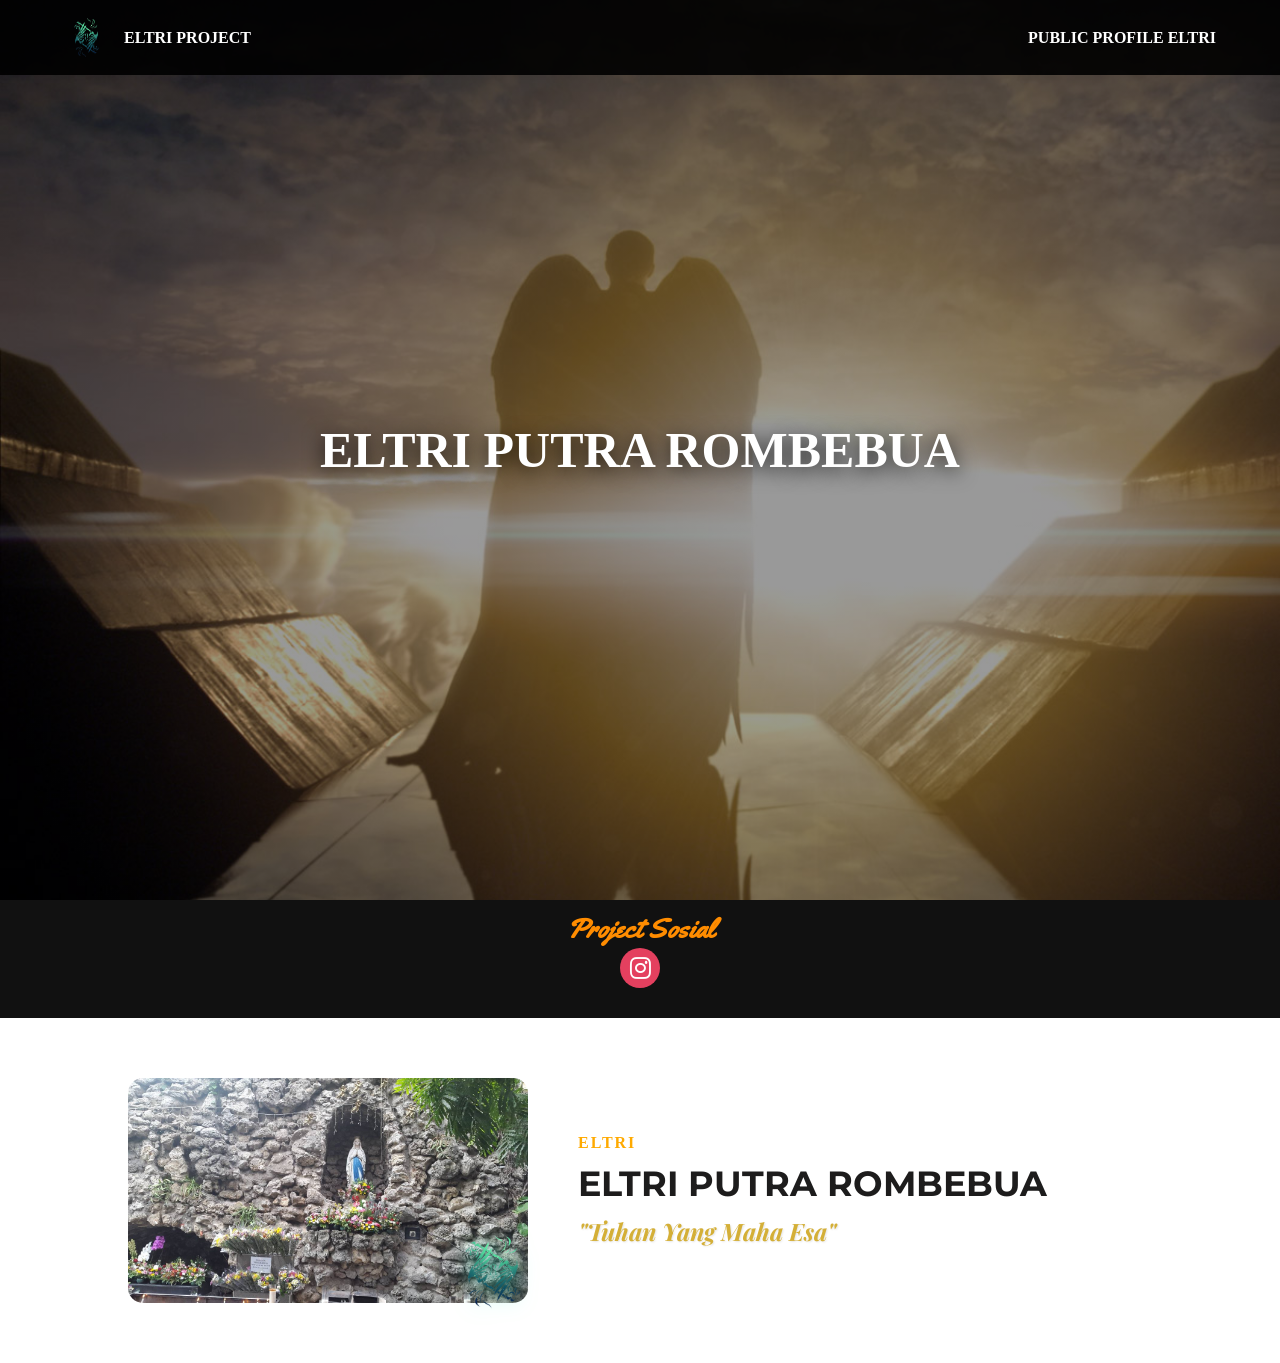
==== index.html @ 1b6ce187 "Update index.html" ====
<!DOCTYPE html>
<html lang="id">
<head>
    <meta charset="UTF-8">
    <meta name="viewport" content="width=device-width, initial-scale=1.0">
    <title>ELTRI PROJECT</title>
    <meta name="theme-color" content="#000000">
    <link rel="icon" type="image/png" href="logo.png">
    <!-- Link Font Montserrat agar teks keren -->
    <link href="https://fonts.googleapis.com/css2?family=Montserrat:wght@400;700&display=swap" rel="stylesheet">
    <link rel="stylesheet" href="style.css">
</head>
<body>    
    <!-- NAVBAR (Support Laptop & Android) -->
<link rel="stylesheet" href="https://cdnjs.cloudflare.com/ajax/libs/font-awesome/6.0.0/css/all.min.css">

<nav class="container-navbar">
    <div class="navbar-left">
        <a href="index.html" class="logo-link">
            <img src="logo.png" class="logo"> 
            <span class="brand-text">ELTRI PROJECT</span>
        </a>
    </div>

    <div class="menu-toggle" id="mobile-menu" onclick="toggleMenu()">
        <span></span><span></span><span></span>
    </div>

    <ul class="ul-navbar" id="nav-links">
        <li class="nav-home">
            <a href="index.html" class="menu-item-btn active-btn">
                <i class="fas fa-home"></i> HOME
            </a>
        </li>
        <li>
            <a href="about.html" class="menu-item-btn">
                <i class="fas fa-user"></i> PUBLIC PROFILE ELTRI
            </a>
        </li>
    </ul>
</nav>
</script>
    <!-- HERO SECTION -->
    <section class="hero">
        <div class="hero-content">
            <h1>ELTRI PUTRA ROMBEBUA</h1>
        </div>
    </section>

<!-- SCRIPT MENU -->
    <script>
        function toggleMenu() {
            const menu = document.getElementById('mobile-menu');
            const navLinks = document.getElementById('nav-links');
            menu.classList.toggle('is-active');
            navLinks.classList.toggle('active');
        }
    </script>
</body>


<!-- Link untuk memanggil ikon Project sosial -->
<link rel="stylesheet" href="https://cdnjs.cloudflare.com/ajax/libs/font-awesome/6.0.0/css/all.min.css">

<link rel="preconnect" href="https://fonts.googleapis.com">
<link rel="preconnect" href="https://fonts.gstatic.com" crossorigin>
<link href="https://fonts.googleapis.com/css2?family=Yellowtail&display=swap" rel="stylesheet">

<section class="social-footer">
    <h3>Project Sosial</h3>
    <div class="social-icons">
        <a href="https://www.instagram.com/programitns/" class="icon instagram"><i class="fab fa-instagram"></i></a>
    </div>
</section>

<section class="profile-section">
    <div class="container-flex">
        <div class="image-wrapper">
            <!-- Foto Utama -->
            <img src="Gereja Katolik Katedral St. Maria Diangkat Ke Surga.jpg" class="img-main">
            
            <!-- Logo Hijau Melayang -->
            <div class="floating-logo">
                <img src="logo.png">
            </div>
        </div>

       <div class="text-wrapper">
            <span class="label-eltri">ELTRI</span>
            <h2 class="name-title">ELTRI PUTRA ROMBEBUA</h2>
            <div class="visi-content">
                <p class="visi-text">"Tuhan Yang Maha Esa"</p>
                <link rel="preconnect" href="https://fonts.googleapis.com">
<link rel="preconnect" href="https://fonts.gstatic.com" crossorigin>
<link href="https://fonts.googleapis.com/css2?family=Montserrat:wght@400;600;700&family=Playfair+Display:ital,wght@1,500;1,700&display=swap" rel="stylesheet">
            </div>
        </div>
    </div>
</section>
---- style.css ----
* {
    margin: 0;
    padding: 0;
    box-sizing: border-box;
    -webkit-tap-highlight-color: transparent; /* FIX KOTAK BIRU ANDROID */
}

:root {
  color-scheme: light; /* Mengunci agar browser tidak otomatis jadi dark mode */
}

body {
    background-color: #ffffff !important; /* Paksa background jadi putih bersih */
    color: #000000 !important; /* Paksa teks tetap hitam */
}
/* --- NAVBAR LAPTOP --- */
.container-navbar {
    background: rgba(0, 0, 0, 0.9);
    padding: 10px 5%;
    display: flex;
    justify-content: space-between;
    align-items: center;
    position: fixed;
    width: 100%; top: 0; left: 0;
    z-index: 10000;
    height: 75px;
}

.menu-home {
    display: none;
}

/* --- ANIMASI TOMBOL HAMBURGER JADI X --- */
.menu-toggle {
    display: none; /* Sembunyi di laptop */
    flex-direction: column;
    gap: 5px;
    cursor: pointer;
    z-index: 10001; /* Pastikan di atas sidebar */
    transition: 0.3s;
}

.menu-toggle span {
    display: block;
    width: 30px;
    height: 3px;
    background: white;
    border-radius: 5px;
    transition: 0.4s cubic-bezier(0.68, -0.6, 0.32, 1.6); /* Efek muter pro */
}

/* KETIKA AKTIF (JADI X) */
.menu-toggle.is-active span:nth-child(1) {
    transform: translateY(8px) rotate(45deg);
}

.menu-toggle.is-active span:nth-child(2) {
    opacity: 0; /* Garis tengah hilang */
}

.menu-toggle.is-active span:nth-child(3) {
    transform: translateY(-8px) rotate(-45deg);
}

/* Memastikan di HP tombolnya muncul */
@media screen and (max-width: 768px) {
    .menu-toggle { display: flex; }
}

.logo-link { display: flex; align-items: center; gap: 15px; text-decoration: none; color: white; }
.logo { width: 45px !important; height: 45px !important; }
.brand-text { font-weight: bold; text-transform: uppercase; }

/* --- TAMPILAN LAPTOP (Layar Lebar) --- */
@media screen and (min-width: 769px) {
    .nav-home { display: none !important; } /* Sembunyikan Home */
    
    .ul-navbar {
        display: flex;
        list-style: none;
        gap: 30px;
    }

    .menu-item-btn {
        text-decoration: none;
        color: white !important;
        font-weight: 700;
        background: none !important;
        border: none !important;
    }
    
    .menu-item-btn i { display: none; } /* Sembunyi ikon di laptop */
    .menu-toggle { display: none; }
}

/* --- TAMPILAN HP (Android Sidebar) --- */
@media screen and (max-width: 768px) {
    .container-navbar {
        padding: 10px 20px;
        height: 70px;
    }

    .menu-toggle {
        display: flex;
        flex-direction: column;
        gap: 5px;
        z-index: 10001; /* Di atas sidebar */
    }

    /* Animasi X */
    .menu-toggle.is-active span:nth-child(1) { transform: translateY(8px) rotate(45deg); }
    .menu-toggle.is-active span:nth-child(2) { opacity: 0; }
    .menu-toggle.is-active span:nth-child(3) { transform: translateY(-8px) rotate(-45deg); }

    .ul-navbar {
        position: fixed;
        top: 0; right: -100%;
        width: 300px; height: 100vh;
        background: #0f0f0f;
        display: flex;
        flex-direction: column;
        justify-content: flex-start; /* Menu mulai dari atas */
        padding-top: 100px; /* Jarak agar menu di bawah tombol X */
        align-items: center;
        gap: 15px;
        transition: 0.5s ease;
        border-top-left-radius: 40px;
        border-bottom-left-radius: 40px;
        list-style: none;
    }

    .ul-navbar.active { right: 0; }

    .menu-item-btn {
        display: flex;
        align-items: center;
        gap: 15px;
        background: rgba(255, 255, 255, 0.05);
        padding: 15px 25px;
        width: 260px;
        border-radius: 50px;
        color: white !important;
        text-decoration: none;
        font-size: 14px;
    }

    .active-btn { background: #0061f2 !important; }
}
/* --- HERO SECTION --- */
.hero {
    height: 100vh;
    background: linear-gradient(rgba(0,0,0,0.4), rgba(0,0,0,0.4)), url("MALAIKAT.jpg");
    background-size: cover; background-position: center;
    display: flex; justify-content: center; align-items: center;
    color: white; text-align: center;
}
.hero h1 { font-size: 50px; text-shadow: 0 4px 20px rgba(0,0,0,0.8); }

/* --- KTP CARD --- */
.ktp-card {
    width: 500px; margin: 50px auto; border-radius: 15px;
    position: relative; overflow: hidden; background: url('ktpp.png') center/cover;
    color: white; box-shadow: 0 10px 30px rgba(0,0,0,0.5);
}
.ktp-card::before { content: ""; position: absolute; inset: 0; background: rgba(0,0,0,0.5); z-index: 1; }
.content { position: relative; z-index: 2; padding: 20px; }

/* Biar menu PUBLIC PROFILE tetap rapi di kanan laptop */
@media screen and (min-width: 769px) {
    .ul-navbar {
        display: flex;
        gap: 20px;
    }
    
    /* Hilangkan background tombol & ikon di laptop biar cuma teks elegan */
    .menu-item-btn {
        background: none !important;
        border: none !important;
        padding: 0 !important;
    }
    .menu-item-btn i { display: none; }
}

/* --- SETTING HP (SIDEBAR) --- */
@media screen and (max-width: 768px) {
    /* Munculkan kembali menu HOME khusus di HP */
    .menu-home {
        display: block; 
    }
    
    /* Style tombol biru seperti screenshot Abang */
    .menu-item-btn {
        display: flex;
        align-items: center;
        gap: 15px;
        background: rgba(255, 255, 255, 0.05);
        padding: 15px 25px;
        width: 250px;
        border-radius: 50px;
    }
}
/* --- ANIMASI TOMBOL MENU --- */
.menu-toggle span {
    transition: 0.4s;
    border-radius: 10px;
}

/*/////////////////////////////////////////////////////////////////*/

.profile-section {
    background-color: #ffffff; /* Warna gelap sesuai gambar */
    padding: 60px 10%;
    color: #1d1c1c;
}

.container-flex {
    display: flex;
    align-items: center;
    gap: 50px;
    flex-wrap: wrap; /* Biar gak rusak di layar kecil */
}

/* Mengatur area gambar agar tidak berantakan */
.image-wrapper {
    position: relative; /* Kunci posisi */
    display: inline-block;
}

.img-main {
    width: 100%;
    max-width: 400px;
    border-radius: 15px;
    display: block;
}

.floating-logo {
    position: absolute;
    bottom: -15px; /* Biar agak keluar dikit dari frame foto */
    right: -15px;  /* Biar estetik kayak watermark pro */
    width: 100px;  /* Ukuran pas buat di HP */
    z-index: 10;
    
    /* Tambahin glow dikit biar logo hijaunya nyala */
    filter: drop-shadow(0 0 10px rgba(0, 255, 200, 0.5));
}

.floating-logo img {
    width: 100%;
    background: transparent !important; /* Jaminan gak ada kotak putih */
}
/* Mengatur logo/gambar transparan agar tidak lari ke bawah */
.img-small-box {
    position: absolute;
    bottom: -30px;
    right: -20px;
    width: 150px;
    z-index: 5;
}

.img-logo {
    width: 100%;
}

/* Mengatur Teks */
.text-wrapper {
    flex: 1;
    min-width: 300px;
}

.label-eltri {
    color: #ffaa00;
    font-weight: bold;
    letter-spacing: 2px;
}

.name-title {
    font-size: 35px;
    margin: 10px 0;
    font-family: 'Montserrat', sans-serif;
}

/* Gaya untuk "Tuhan Yang Maha Esa" (Seni, anggun & khidmat) */
.visi-text {
    font-family: 'Playfair Display', Georgia, serif;
    font-size: 24px;
    font-style: italic; /* Membuat teks miring elegan */
    font-weight: 700;
    color: #d4af37; /* Sentuhan warna emas mewah agar bernilai sakral */
    text-shadow: 1px 1px 2px rgba(0, 0, 0, 0.1);
    margin-top: 5px;
}



/*/////////////////////////////////////////////////////////////////*/

.hero-about {
    /* PANGGIL GAMBAR DI SINI */
    /* Ganti 'profile.png' dengan nama file background kamu */
    background: linear-gradient(rgba(0,0,0,0.3), rgba(0,0,0,0.3)), url('MALAIKAT.jpg');
    
    background-size: cover;
    background-position: center;
    background-attachment: fixed; /* Biar efeknya keren pas di-scroll */
    min-height: 100vh;
    display: flex;
    justify-content: center;
    align-items: center;
    width: 100%;
}

.main-footer {
    text-align: center;
    padding: 30px;
    background: #ffffff; /* Warna putih biar bersih */
    color: #888;
    font-size: 13px;
    width: 100%;
    position: relative; /* Memastikan dia di bawah konten */
    clear: both; /* Menghapus efek float/flex dari atas */
}

.public-profile {
    padding: 0; /* Hilangkan padding samping di HP */
    width: 100%;
    display: flex;
    justify-content: center;
}

.profile-container {
    background: #ffffff;
    display: flex;
    flex-direction: column; /* Wajib supaya gambar & teks susun vertikal di HP */
    width: 100%; /* Biar memenuhi lebar layar */
    max-width: 1000px; /* Batas maksimal pas di laptop */
    margin: 0 auto;
    border-radius: 0; /* Di HP biasanya lebih bagus tanpa lengkungan di pinggir layar */
    overflow: hidden;
}
/* Kolom Kiri (Abu-abu) */
.side-bar {
    background: #d1d1d1;
    width: 35%;
    padding: 40px 25px;
}

.photo-frame img {
    width: 100%;
    border-radius: 5px;
    box-shadow: 0 5px 15px rgba(0,0,0,0.1);
}

.side-content {
    font-family: 'Roboto', sans-serif;
    color: #333333; /* Warna teks abu-abu gelap yang nyaman dibaca */
}

.side-content h3 {
    font-family: 'Montserrat', sans-serif;
    font-size: 20px;
    font-weight: 800; /* Tebal dan kokoh */
    color: #0088cc; /* Warna biru cerah yang keren */
    letter-spacing: 1.5px; /* Jarak huruf yang estetik */
    border-bottom: 2px solid #0088cc; /* Garis bawah biru pembatas */
    padding-bottom: 5px;
    margin-top: 25px;
    margin-bottom: 12px;
    text-transform: uppercase;
}

.side-content p {
    font-family: 'Montserrat', sans-serif; /* Menggunakan font modern */
    font-size: 16px; /* Ukuran pas, tidak kekecilan */
    font-weight: 500; /* Sedikit tebal agar tegas */
    color: #2c3e50; /* Warna biru gelap charcoal yang elegan, bukan biru pudar jadul */
    line-height: 1.8; /* Memberi ruang napas antar baris */
    margin-bottom: 15px; /* Jarak antar baris teks */
    letter-spacing: 0.3px; /* Jarak antar huruf yang rapi */
}

/* Kolom Kanan (Putih) */
.main-content {
    width: 65%;
    padding: 50px;
    color: #333;
}

/* Kolom Kanan (Putih) */
.main-content {
    width: 65%;
    padding: 50px;
    color: #333;
}

.profile-name {
    font-size: 32px;
    font-weight: 700;
    letter-spacing: 2px;
    margin: 0;
}

.line-gold {
    border: none;
    height: 2px;
    background: #333;
    margin: 15px 0 30px;
}

.info-section h2 {
    font-size: 16px;
    border-bottom: 1px solid #ccc;
    padding-bottom: 5px;
    margin-bottom: 15px;
}

.item {
    display: flex;
    justify-content: space-between;
    font-size: 14px;
    margin-bottom: 20px;
}

.achievement-list {
    padding-left: 20px;
    font-size: 14px;
}

.achievement-list li {
    margin-bottom: 10px;
}

@media (max-width: 767px) {
    .profile-container {
        width: 95% !important; /* Sisakan sedikit celah di pinggir agar bagus */
        max-width: 100vw;
        margin: 10px auto !important;
        display: flex;
        flex-direction: column; /* Wajib: agar bagian putih pindah ke bawah, bukan ke samping */
    }
    .hero-about {
        background-attachment: scroll !important; /* Biar background gak lari di HP */
        padding: 40px 0 !important;
    }

    /* 2. Pastikan kartu profil memenuhi lebar layar */
    .profile-container {
        display: flex !important;
        flex-direction: column !important;
        width: 100% !important;
        margin: 0 !important;
        padding: 0 !important;
    }

    /* 3. Atur teks agar memenuhi lebar kotak putih */
    .side-bar, .main-content {
        width: 100% !important;
        padding: 20px !important;
        box-sizing: border-box; /* Memastikan padding tidak membuat elemen meluber */
    }

    /* 4. Perbesar sedikit font deskripsi */
    .side-content p, .main-content p {
        font-size: 15px !important;
        line-height: 1.6;
        text-align: justify; /* Agar teks rapi rata kiri-kanan */
    }
    /* Paksa baris pendidikan untuk turun ke bawah (vertikal) */
    .item {
        display: block !important; 
        margin-bottom: 20px;
        padding-bottom: 5px;
        border-bottom: 1px dashed #eee; /* Opsional: pemisah tipis */
    }

    /* Nama Sekolah dibuat memenuhi baris pertama */
    .item strong {
        display: block;
        width: 100%;
        font-size: 16px !important;
        margin-bottom: 4px;
    }

    /* Tahun dipindah tepat di bawah nama sekolah */
    .item span {
        display: block;
        font-size: 14px !important;
        color: #666;
        text-align: left; /* Rata kiri agar searah dengan teks sekolah */
    }

    html, body {
        overflow-x: hidden; /* Menghilangkan scroll ke samping */
        width: 100%;
        margin: 0;
        padding: 0;
    }

    .main-content {
        width: 100% !important;
        box-sizing: border-box; /* Padding tidak akan menambah lebar kotak */
    }

}
/* --- TAMPILAN LAPTOP --- */
@media (min-width: 768px) {
    .profile-container {
        flex-direction: row !important;
        width: 60%; /* Ubah dari 80% ke 60% jika ingin lebih ramping, atau sesuaikan */
        max-width: 1000px; /* Batas maksimal agar tidak terlalu lebar di monitor besar */
        margin: 50px auto !important; /* Memberikan jarak atas-bawah agar pas di tengah */
    }

    body, .hero-about {
    background-image: url('MALAIKAT.jpg');
    background-size: cover !important; /* WAJIB: Memaksa gambar menutupi seluruh area layar */
    background-position: center !important; /* Biar gambar tetap di tengah */
    background-repeat: no-repeat !important; /* Jangan sampai gambarnya pecah atau berulang */
    background-attachment: fixed; /* Biar background tetap diam saat di-scroll */
    min-height: 100vh; /* Pastikan tinggi background minimal setinggi layar */
    margin: 0;

    }
}


.social-footer {
    background-color: #111;
    padding: 10px 0 30px 0; /* Angka 10px ini untuk mengecilkan jarak atas */
    text-align: center;
}

.social-footer h3 {
    margin-top: 0; /* Memastikan tidak ada jarak tambahan di atas tulisan */
    font-family: 'Yellowtail', cursive; 
    color: #ff8c00;
    font-size: 28px;
}

.social-icons {
    display: flex;
    justify-content: center;
    gap: 15px;
}

.icon {
    width: 40px;
    height: 40px;
    border-radius: 50%; /* Membuat ikon bulat sempurna */
    display: flex;
    align-items: center;
    justify-content: center;
    color: white;
    text-decoration: none;
    font-size: 20px;
    transition: 0.3s;
}

/* Warna Background Box-nya */
.instagram { 
    background-color: #e4405f; 
}

/* WARNA IKONNYA (Harus dipaksa putih) */
.instagram i {
    color: white !important; 
    font-size: 24px; /* Biar ukurannya pas dan kelihatan */
}

/* Tambahan biar pas diklik di Android gak muncul kotak biru */
.social-icons a {
    text-decoration: none;
    -webkit-tap-highlight-color: transparent;
}

.icon:hover {
    transform: scale(1.2); /* Efek membesar saat disentuh */
    opacity: 0.8;
}
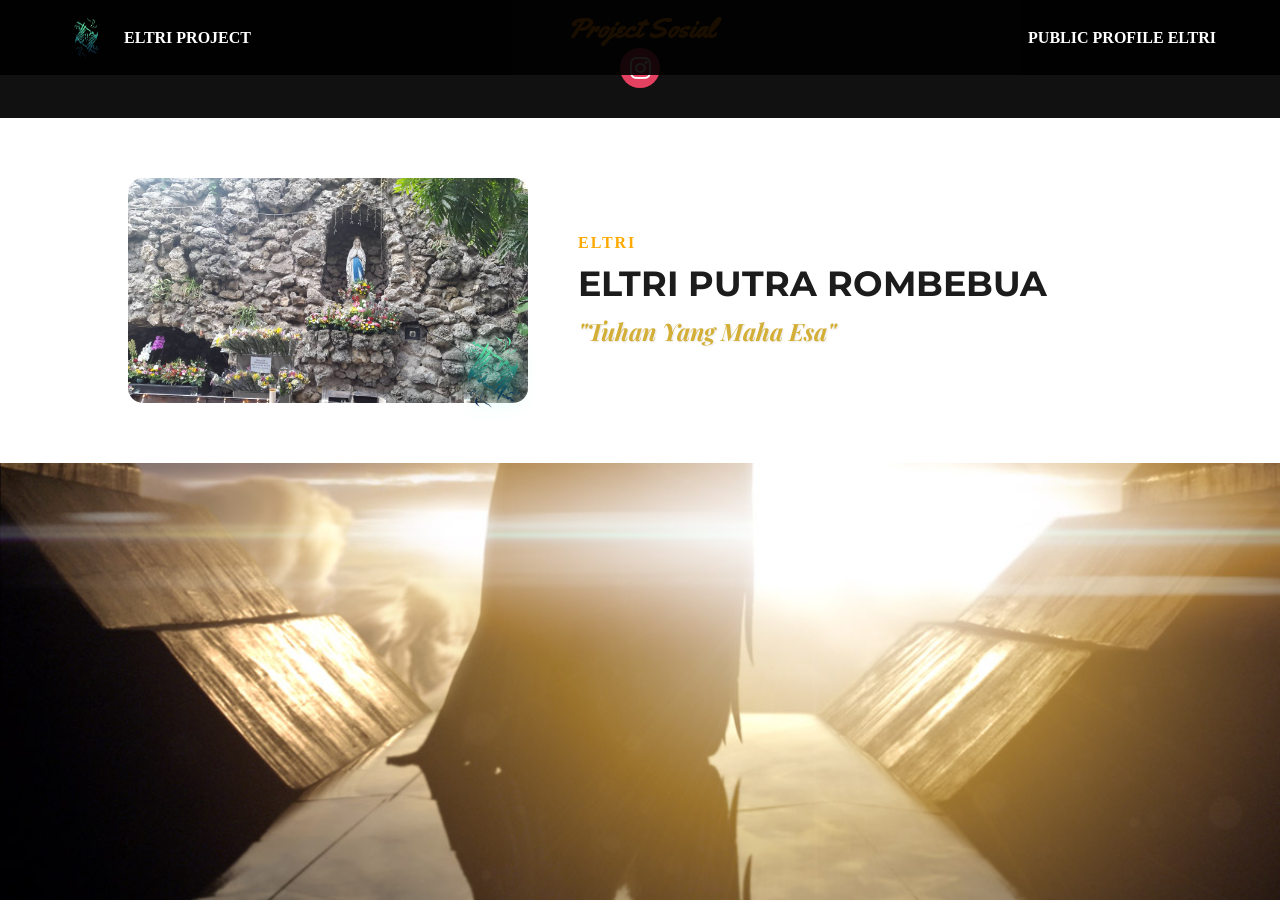
==== commit 584f54b8: "Update index.html" ====
--- a/index.html
+++ b/index.html
@@ -41,11 +41,31 @@
 </nav>
 </script>
     <!-- HERO SECTION -->
-    <section class="hero">
-        <div class="hero-content">
-            <h1>ELTRI PUTRA ROMBEBUA</h1>
-        </div>
-    </section>
+<style>
+    /* CSS UNTUK HP (ANDROID) */
+    @media screen and (max-width: 768px) {
+        /* Kita tembak class hero-content dan h1-nya */
+        .hero-content h1 {
+            font-size: 20px !important;    /* Ukuran font dipaksa kecil */
+            line-height: 1.2 !important;   /* Jarak baris rapat */
+            margin-top: 50px !important;   /* Jarak dari navbar */
+            width: 100% !important;
+            text-align: center !important;
+        }
+        
+        /* Tambahan biar teksnya gak nabrak pinggir layar */
+        .hero-content {
+            padding: 0 20px !important;
+        }
+    }
+
+    /* CSS UNTUK LAPTOP */
+    @media screen and (min-width: 769px) {
+        .hero-content h1 {
+            font-size: 60px !important;   /* Di laptop tetep raksasa */
+        }
+    }
+</style>
 
 <!-- SCRIPT MENU -->
     <script>
--- a/style.css
+++ b/style.css
@@ -146,6 +146,29 @@
 
     .active-btn { background: #0061f2 !important; }
 }
+
+/* --- FIX FONT HERO UNTUK HP --- */
+@media screen and (max-width: 768px) {
+    .hero-content h1 {
+        font-size: 24px !important;      /* Ukuran font ideal di HP */
+        font-weight: 800 !important;     /* Biar tebel mantap */
+        line-height: 1.2 !important;     /* Jarak antar baris biar gak renggang */
+        text-align: center !important;   /* Rata tengah wajib */
+        display: block !important;
+        width: 85% !important;           /* Biar otomatis turun jadi 2 baris */
+        margin: 0 auto !important;       /* Biar tetep di tengah layar */
+        text-transform: uppercase;       /* Tetap huruf besar semua */
+        text-shadow: 2px 2px 10px rgba(0,0,0,0.5); /* Biar kebaca jelas di background terang */
+    }
+}
+
+/* --- TETAP GEDE DI LAPTOP --- */
+@media screen and (min-width: 769px) {
+    .hero-content h1 {
+        font-size: 60px !important;
+    }
+}
+
 /* --- HERO SECTION --- */
 .hero {
     height: 100vh;
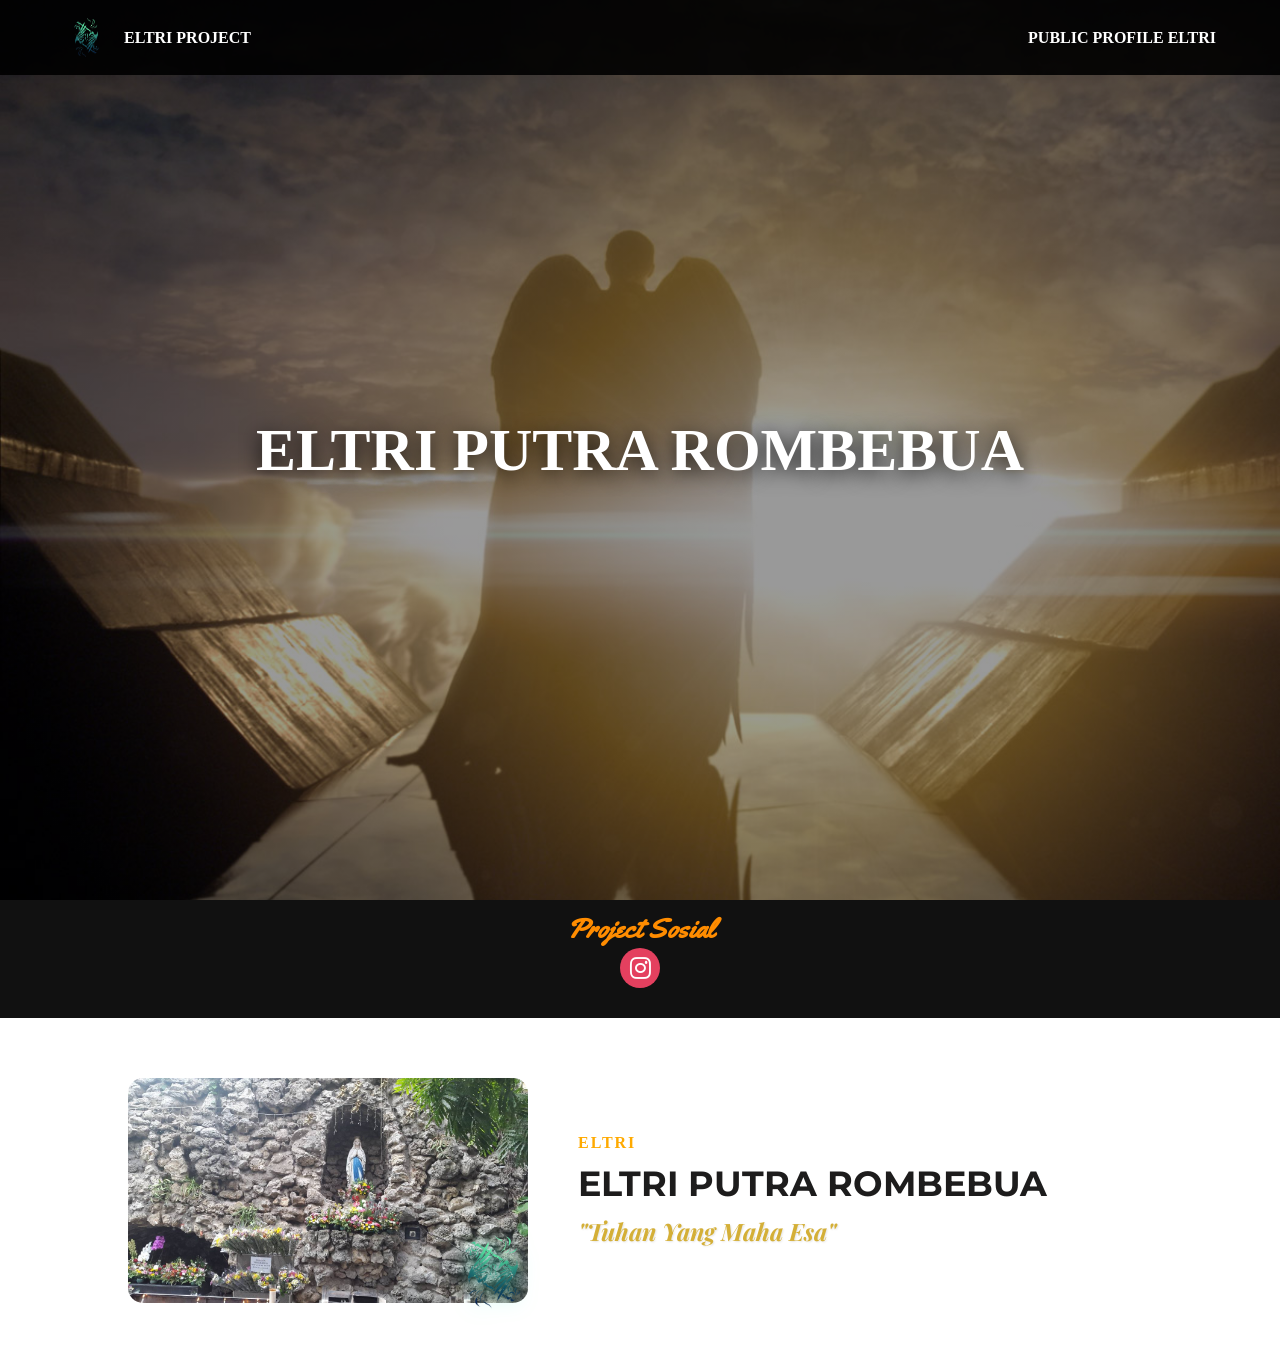
==== commit 2ad6d736: "Update index.html" ====
--- a/index.html
+++ b/index.html
@@ -40,7 +40,7 @@
     </ul>
 </nav>
 </script>
-    <!-- HERO SECTION -->
+
 <style>
     /* CSS UNTUK HP (ANDROID) */
     @media screen and (max-width: 768px) {
@@ -66,6 +66,12 @@
         }
     }
 </style>
+
+<section class="hero">
+    <div class="hero-content">
+        <h1>ELTRI PUTRA ROMBEBUA</h1>
+    </div>
+</section>
 
 <!-- SCRIPT MENU -->
     <script>
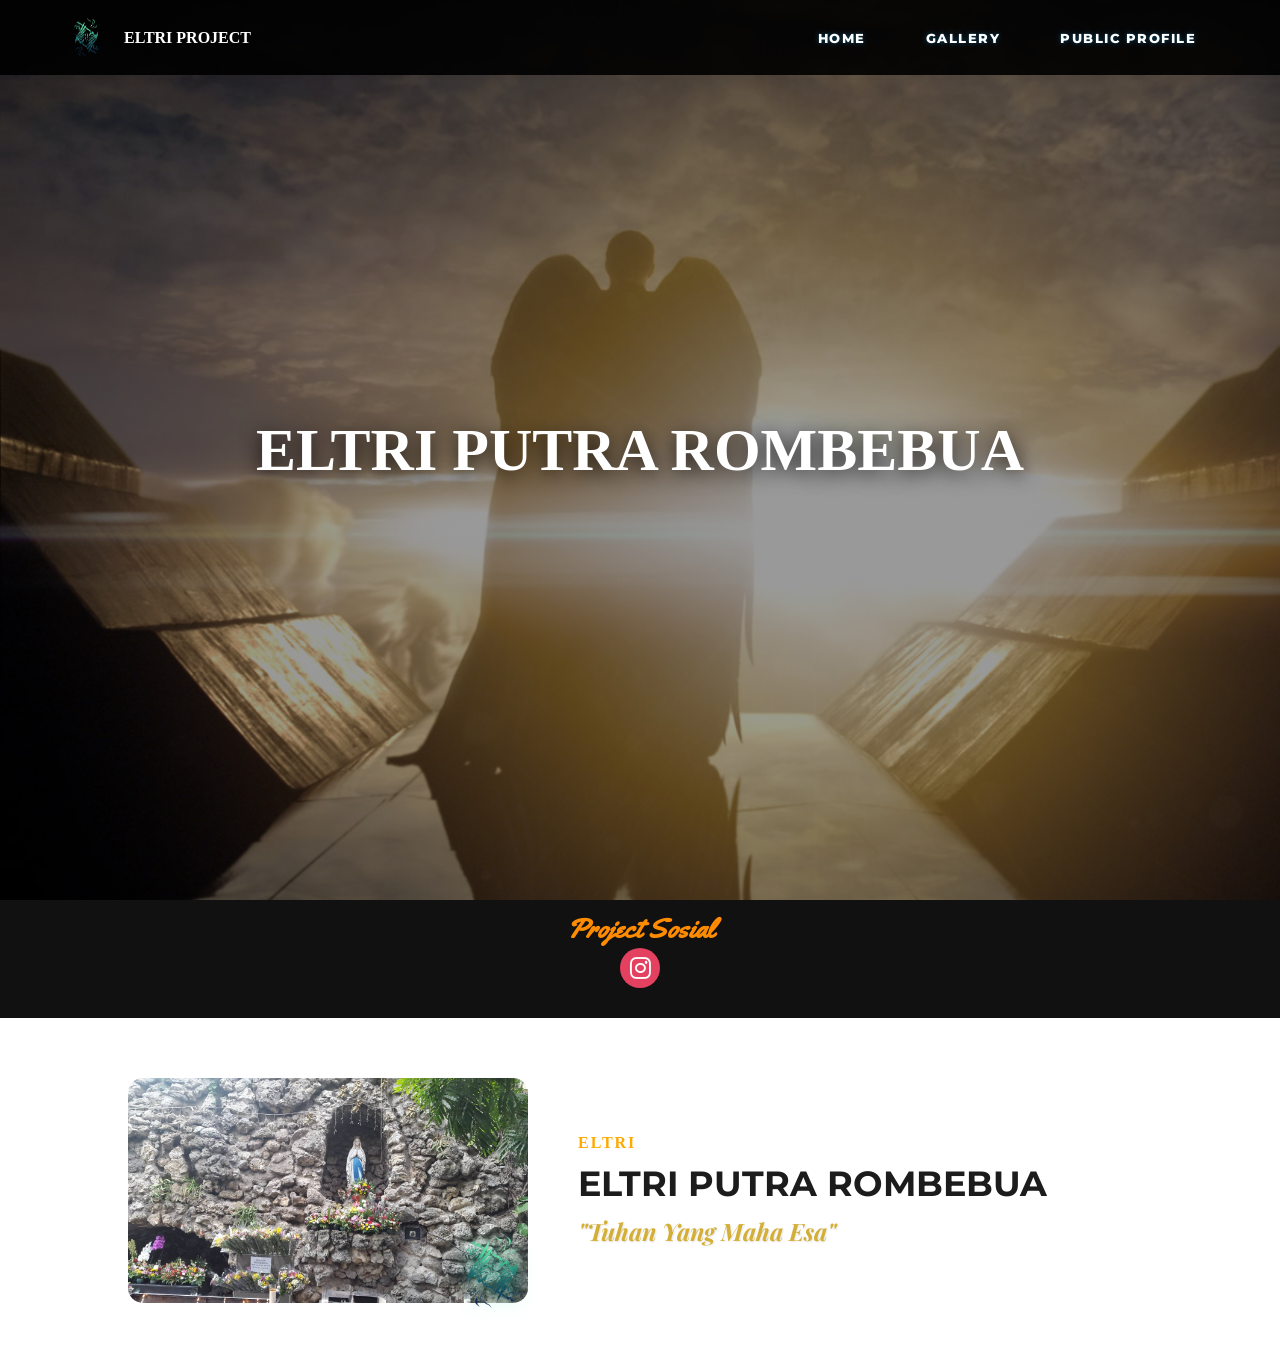
==== commit 8a1ccdeb: "Update index.html" ====
--- a/index.html
+++ b/index.html
@@ -9,36 +9,35 @@
     <!-- Link Font Montserrat agar teks keren -->
     <link href="https://fonts.googleapis.com/css2?family=Montserrat:wght@400;700&display=swap" rel="stylesheet">
     <link rel="stylesheet" href="style.css">
+    <link rel="stylesheet" href="gallery.css">
+
 </head>
 <body>    
     <!-- NAVBAR (Support Laptop & Android) -->
 <link rel="stylesheet" href="https://cdnjs.cloudflare.com/ajax/libs/font-awesome/6.0.0/css/all.min.css">
 
 <nav class="container-navbar">
-    <div class="navbar-left">
-        <a href="index.html" class="logo-link">
-            <img src="logo.png" class="logo"> 
-            <span class="brand-text">ELTRI PROJECT</span>
-        </a>
-    </div>
+        <div class="nav-left">
+            <a href="index.html" class="logo-link">
+                <img src="logo.png" class="logo" alt="Logo"> 
+                <span class="brand-text">ELTRI PROJECT</span>
+            </a>
+        </div>
 
-    <div class="menu-toggle" id="mobile-menu" onclick="toggleMenu()">
-        <span></span><span></span><span></span>
-    </div>
-
-    <ul class="ul-navbar" id="nav-links">
-        <li class="nav-home">
-            <a href="index.html" class="menu-item-btn active-btn">
-                <i class="fas fa-home"></i> HOME
-            </a>
-        </li>
-        <li>
-            <a href="about.html" class="menu-item-btn">
-                <i class="fas fa-user"></i> PUBLIC PROFILE ELTRI
-            </a>
-        </li>
-    </ul>
-</nav>
+        <div class="nav-right">
+            <ul class="ul-navbar" id="nav-links">
+                <li><a href="index.html" class="menu-item-btn btn-gahar"><i class="fas fa-home"></i> HOME</a></li>
+                <li><a href="gallery.html" class="menu-item-btn btn-gahar"><i class="fas fa-images"></i> GALLERY</a></li>
+                <li><a href="Proyek.html" class="menu-item-btn btn-public btn-gahar"><i class="fas fa-user"></i> PUBLIC PROFILE</a></li>
+            </ul>
+            
+            <div class="menu-toggle" id="mobile-menu" onclick="toggleMenu()">
+                <span></span>
+                <span></span>
+                <span></span>
+            </div>
+        </div>
+    </nav>
 </script>
 
 <style>
--- a/style.css
+++ b/style.css
@@ -600,4 +600,37 @@
     opacity: 0.8;
 }
 
-
+/* --- CUSTOM TOMBOL NAVBAR GAHAR --- */
+.btn-gahar {
+    font-family: 'Montserrat', sans-serif !important;
+    font-weight: 800 !important;
+    font-size: 13px !important;
+    letter-spacing: 1.5px; /* Jarak huruf biar kayak brand mahal */
+    color: #ffffff !important;
+    padding: 8px 20px !important;
+    border: 2px solid #0088cc; /* Frame biru gahar */
+    border-radius: 50px; /* Bentuk kapsul biar modern */
+    background: transparent;
+    transition: all 0.3s ease;
+    text-shadow: 0 0 5px rgba(0, 136, 204, 0.5);
+}
+
+/* Pas kursor nempel (Hover) */
+.btn-gahar:hover {
+    background: #0088cc; /* Full biru */
+    color: #ffffff !important;
+    box-shadow: 0 0 20px rgba(0, 136, 204, 0.8); /* Efek glow nendang */
+    transform: translateY(-2px); /* Tombol kayak naik sedikit */
+}
+
+.info-section h2 {
+    color: #ff8800;
+}
+
+.profile-name {
+    color: #ff8800;
+}
+
+.line-gold {
+    border-color: #ff8800;
+}
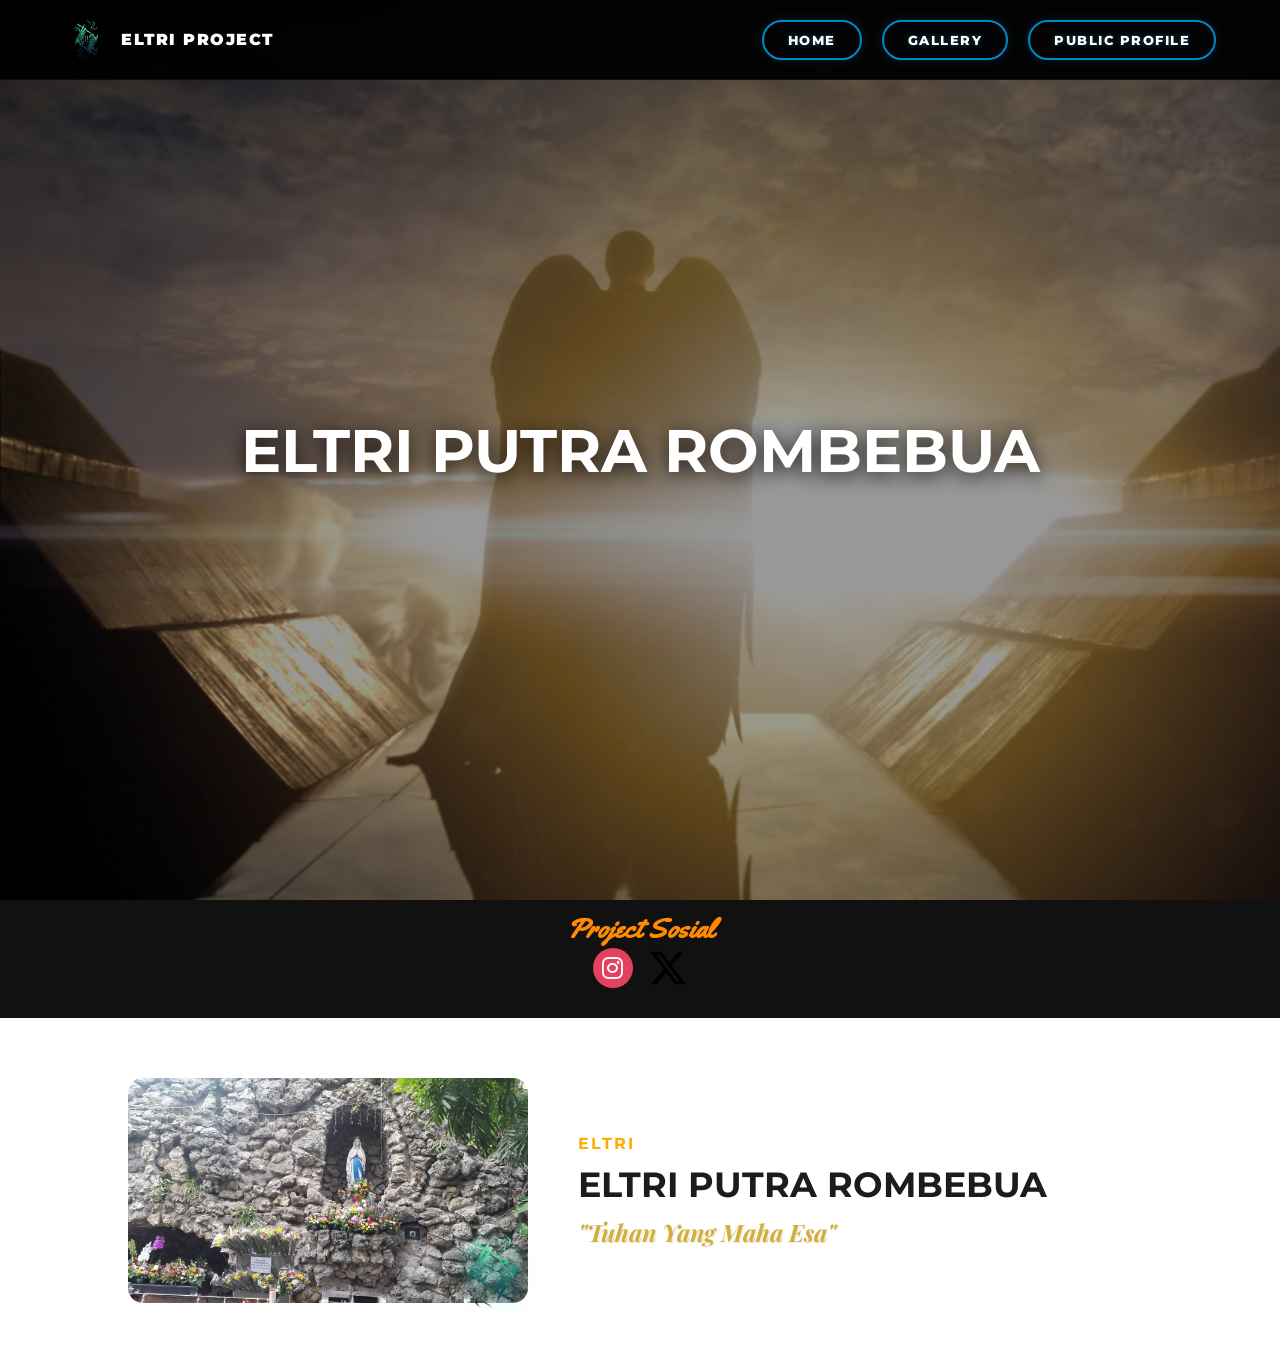
==== commit 1f452b0e: "Update index.html" ====
--- a/index.html
+++ b/index.html
@@ -94,8 +94,16 @@
 <section class="social-footer">
     <h3>Project Sosial</h3>
     <div class="social-icons">
-        <a href="https://www.instagram.com/programitns/" class="icon instagram"><i class="fab fa-instagram"></i></a>
-    </div>
+        <a href="https://www.instagram.com/eltriputra?igsh=cDE5ZXllNXB4dHNo" class="icon instagram" target="_blank">
+        <i class="fab fa-instagram"></i>
+    </a>
+    
+    <a href="https://x.com/eltri_putra" class="icon x-logo" target="_blank">
+        <svg viewBox="0 0 24 24" aria-hidden="true" class="svg-x">
+            <path d="M18.244 2.25h3.308l-7.227 8.26 8.502 11.24H16.17l-5.214-6.817L4.99 21.75H1.68l7.73-8.835L1.254 2.25H8.08l4.713 6.231zm-1.161 17.52h1.833L7.084 4.126H5.117z"></path>
+        </svg>
+    </a>
+</div>
 </section>
 
 <section class="profile-section">
--- a/gallery.css
+++ b/gallery.css
@@ -0,0 +1,554 @@
+/* ==========================================================================
+   1. RESET GLOBAL & BASE STYLE 
+   ========================================================================== */
+* {
+    margin: 0;
+    padding: 0;
+    box-sizing: border-box;
+}
+
+body {
+    /* Ganti 'background-kamu.jpg' dengan nama file foto latar belakangmu (misal: bg.jpg atau mkssr.jpg) */
+    background: linear-gradient(rgba(12, 12, 12, 0.85), rgba(12, 12, 12, 0.92)), 
+                url('MALAIKAT.jpg') no-repeat center center fixed;
+    
+    background-size: cover; /* Memaksa gambar menutupi seluruh layar tanpa putus */
+    color: #ffffff;
+    font-family: 'Montserrat', sans-serif;
+    overflow-x: hidden;
+}
+
+/* ==========================================================================
+   2. NAVBAR STRUCTURE (DESKTOP & MOBILE INTEGRATED)
+   ========================================================================== */
+.container-navbar {
+    background: rgba(0, 0, 0, 0.95);
+    backdrop-filter: blur(10px);
+    display: flex;
+    justify-content: space-between;
+    align-items: center;
+    padding: 0 5%;
+    height: 80px;
+    position: fixed;
+    top: 0; left: 0; width: 100%;
+    z-index: 100000;
+    border-bottom: 1px solid rgba(255, 255, 255, 0.05);
+}
+
+.nav-left {
+    display: flex;
+    align-items: center;
+    z-index: 100002;
+}
+
+.logo-link {
+    display: flex;
+    align-items: center;
+    gap: 12px;
+    text-decoration: none;
+}
+
+.logo {
+    width: 45px !important;
+    height: 45px !important;
+}
+
+.brand-text {
+    color: white;
+    font-weight: 900;
+    text-transform: uppercase;
+    letter-spacing: 1.5px;
+}
+
+.nav-right {
+    display: flex;
+    align-items: center;
+}
+
+/* ==========================================================================
+   3. LAPTOP & DESKTOP VIEW (MIN-WIDTH: 769px)
+   ========================================================================== */
+@media screen and (min-width: 769px) {
+    .mobile-only, .menu-toggle {
+        display: none !important;
+    }
+
+    .ul-navbar {
+        display: flex !important;
+        list-style: none;
+        gap: 20px;
+        margin: 0;
+        padding: 0;
+    }
+
+    /* Tombol Public Profile Khas Laptop (Kotak Putih text Hitam) */
+    .btn-public {
+        background: #ffffff !important;
+        color: #000000 !important;
+        padding: 10px 20px;
+        border-radius: 4px;
+        font-weight: 800;
+        font-size: 12px;
+        text-decoration: none;
+        transition: 0.3s ease;
+        display: flex;
+        align-items: center;
+        gap: 8px;
+    }
+
+    .btn-public i {
+        color: #000000 !important;
+    }
+
+    .btn-public:hover {
+        background: #0088cc !important;
+        color: #ffffff !important;
+        box-shadow: 0 0 20px rgba(0, 136, 204, 0.5);
+    }
+    
+    .btn-public:hover i {
+        color: #ffffff !important;
+    }
+}
+
+/* ==========================================================================
+   4. ANDROID & MOBILE VIEW (MAX-WIDTH: 768px)
+   ========================================================================== */
+@media screen and (max-width: 768px) {
+    /* Sembunyikan menu bawaan desktop jika ada */
+    .ul-navbar {
+        position: fixed;
+        top: 0;
+        right: -100%; /* Sembunyi ke kanan */
+        width: 280px;
+        height: 100vh;
+        background: #0f0f0f;
+        display: flex;
+        flex-direction: column;
+        padding-top: 100px;
+        align-items: center;
+        gap: 20px;
+        transition: 0.4s cubic-bezier(0.1, 1, 0.1, 1);
+        border-top-left-radius: 30px;
+        list-style: none;
+        z-index: 100001;
+        box-shadow: -10px 0 30px rgba(0,0,0,0.5);
+    }
+
+    /* Saat Sidebar Aktif Terbuka */
+    .ul-navbar.active {
+        right: 0;
+    }
+
+    /* Elemen list item menu HP */
+    .ul-navbar li {
+        width: 100%;
+        display: flex;
+        justify-content: center;
+    }
+
+    /* Style Dasar Tombol di Dalam Menu HP */
+    .menu-item-btn {
+        display: flex !important;
+        align-items: center;
+        gap: 15px;
+        background: rgba(255, 255, 255, 0.05);
+        padding: 15px 25px;
+        width: 220px;
+        border-radius: 50px;
+        color: #ffffff !important;
+        text-decoration: none;
+        font-weight: 700;
+        font-size: 14px;
+        transition: 0.3s;
+        border: 1px solid rgba(255,255,255,0.02);
+    }
+
+    .menu-item-btn i {
+        font-size: 16px;
+        color: #ffffff !important;
+        width: 20px;
+        text-align: center;
+    }
+
+    /* Warna khusus halaman aktif di HP */
+    .active-btn {
+        background: #0061f2 !important;
+        box-shadow: 0 4px 15px rgba(0, 97, 242, 0.3);
+    }
+
+    /* TIMPAAN FORCE: Paksa Public Profile Berubah Jadi Bulat Hitam Transparan di HP */
+    .ul-navbar .btn-public {
+        background: rgba(255, 255, 255, 0.05) !important;
+        color: #ffffff !important;
+        width: 220px;
+        padding: 15px 25px;
+        border-radius: 50px;
+        box-shadow: none;
+    }
+    
+    .ul-navbar .btn-public i {
+        color: #ffffff !important;
+    }
+
+    /* --- HAMBURGER BURGER TO CROSS ANIMATION --- */
+    .menu-toggle {
+        display: flex;
+        flex-direction: column;
+        gap: 5px;
+        cursor: pointer;
+        z-index: 100002; /* Di atas latar belakang menu */
+    }
+
+    .menu-toggle span {
+        width: 28px;
+        height: 3px;
+        background: white;
+        border-radius: 5px;
+        transition: 0.3s ease-in-out;
+    }
+
+    /* Perubahan Menjadi Tombol X */
+    .menu-toggle.is-active span:nth-child(1) {
+        transform: translateY(8px) rotate(45deg);
+    }
+    .menu-toggle.is-active span:nth-child(2) {
+        opacity: 0;
+    }
+    .menu-toggle.is-active span:nth-child(3) {
+        transform: translateY(-8px) rotate(-45deg);
+    }
+}
+
+/* ==========================================================================
+   5. GALLERY CONTENT GRID STYLE
+   ========================================================================== */
+.gallery-container {
+    max-width: 1200px;
+    margin: 140px auto 80px auto;
+    padding: 0 20px;
+}
+
+.gallery-header {
+    text-align: center;
+    margin-bottom: 60px;
+}
+
+.gallery-header h1 {
+    font-size: 42px;
+    font-weight: 900;
+    letter-spacing: 2px;
+    margin-bottom: 12px;
+}
+
+.gallery-header h1 span {
+    color: #0088cc;
+}
+
+.gallery-header p {
+    color: #888;
+    font-size: 14px;
+    max-width: 600px;
+    margin: 0 auto;
+    line-height: 1.6;
+}
+
+.gallery-grid {
+    display: grid;
+    grid-template-columns: repeat(auto-fit, minmax(300px, 1fr));
+    gap: 30px;
+}
+
+.gallery-card {
+    background: #111111;
+    border-radius: 15px;
+    overflow: hidden;
+    border: 1px solid rgba(255, 255, 255, 0.04);
+    transition: transform 0.4s cubic-bezier(0.165, 0.84, 0.44, 1), border-color 0.4s, box-shadow 0.4s;
+}
+
+.card-img-wrapper {
+    width: 100%;
+    height: 240px;
+    overflow: hidden;
+}
+
+.card-img-wrapper img {
+    width: 100%;
+    height: 100%;
+    object-fit: cover;
+    cursor: zoom-in;
+    transition: transform 0.6s ease;
+}
+
+.card-info {
+    padding: 22px;
+}
+
+.card-info h3 {
+    font-size: 18px;
+    font-weight: 800;
+    margin-bottom: 8px;
+}
+
+.card-info p {
+    font-size: 13px;
+    color: #aaaaaa;
+    line-height: 1.6;
+}
+
+.gallery-card:hover {
+    transform: translateY(-8px);
+    border-color: rgba(0, 136, 204, 0.4);
+    box-shadow: 0 15px 35px rgba(0, 136, 204, 0.15);
+}
+
+.gallery-card:hover .card-img-wrapper img {
+    transform: scale(1.08);
+}
+
+/* ==========================================================================
+   6. LIGHTBOX MODAL FULL SCREEN STYLE
+   ========================================================================== */
+.modal-lightbox {
+    display: none;
+    position: fixed;
+    z-index: 200000;
+    left: 0; top: 0; width: 100%; height: 100%;
+    background-color: rgba(0, 0, 0, 0.95);
+    align-items: center;
+    justify-content: center;
+    cursor: zoom-out;
+    opacity: 0;
+    transition: opacity 0.3s ease;
+}
+
+.modal-content {
+    max-width: 90%;
+    max-height: 85vh;
+    border-radius: 6px;
+    transform: scale(0.7);
+    transition: transform 0.3s ease;
+}
+
+.close-btn {
+    position: absolute;
+    top: 25px; right: 35px;
+    color: #fff;
+    font-size: 42px;
+    font-weight: bold;
+    cursor: pointer;
+}
+
+.modal-lightbox.show {
+    display: flex;
+    opacity: 1;
+}
+
+.modal-lightbox.show .modal-content {
+    transform: scale(1);
+}
+
+/* RESPONSIVE HEADERS BREAKPOINT */
+@media screen and (max-width: 600px) {
+    .gallery-header h1 { font-size: 32px; }
+    .gallery-grid { grid-template-columns: 1fr; gap: 20px; }
+}
+
+/* ==========================================================================
+   1. RESET GLOBAL & BASE STYLE
+   ========================================================================== */
+* {
+    margin: 0;
+    padding: 0;
+    box-sizing: border-box;
+}
+
+body {
+    background-color: #0c0c0c;
+    color: #ffffff;
+    font-family: 'Montserrat', sans-serif;
+    overflow-x: hidden;
+}
+
+/* ==========================================================================
+   2. NAVBAR STRUCTURE
+   ========================================================================== */
+.container-navbar {
+    background: rgba(0, 0, 0, 0.95);
+    backdrop-filter: blur(10px);
+    display: flex;
+    justify-content: space-between;
+    align-items: center;
+    padding: 0 5%;
+    height: 80px;
+    position: fixed;
+    top: 0; left: 0; width: 100%;
+    z-index: 100000;
+    border-bottom: 1px solid rgba(255, 255, 255, 0.05);
+}
+
+.nav-left { display: flex; align-items: center; z-index: 100002; }
+.logo-link { display: flex; align-items: center; gap: 12px; text-decoration: none; }
+.logo { width: 45px !important; height: 45px !important; }
+.brand-text { color: white; font-weight: 900; text-transform: uppercase; letter-spacing: 1.5px; }
+.nav-right { display: flex; align-items: center; }
+
+/* ==========================================================================
+   3. TOMBOL GAHAR KAPSUL BIRU (BERLAKU NASIONAL: LAPTOP & HP)
+   ========================================================================== */
+.ul-navbar .btn-gahar, .menu-item-btn.btn-gahar {
+    font-family: 'Montserrat', sans-serif !important;
+    font-weight: 800 !important;
+    font-size: 13px !important;
+    letter-spacing: 1.5px !important;
+    color: #ffffff !important; /* Text Putih */
+    padding: 10px 24px !important;
+    border: 2px solid #0088cc !important; /* Frame border biru gahar */
+    border-radius: 50px !important; /* Bentuk Kapsul */
+    background: transparent !important; /* Transparan */
+    text-decoration: none !important;
+    display: inline-flex !important;
+    align-items: center !important;
+    gap: 12px !important;
+    transition: all 0.3s ease !important;
+    text-shadow: 0 0 5px rgba(0, 136, 204, 0.5) !important;
+    box-shadow: 0 0 10px rgba(0, 136, 204, 0.2) !important; /* Glow tipis saat diam */
+}
+
+/* Memastikan warna ikon di dalam tombol ikutan putih */
+.ul-navbar .btn-gahar i, .menu-item-btn.btn-gahar i {
+    color: #ffffff !important;
+}
+
+/* EFEK PAS DI-HOVER / DI-TEKAN (LAPTOP & HP) */
+.ul-navbar .btn-gahar:hover, .menu-item-btn.btn-gahar:hover,
+.ul-navbar .btn-gahar:active, .menu-item-btn.btn-gahar:active {
+    background: #0088cc !important; /* Background berubah jadi full biru */
+    color: #ffffff !important; /* Teks tetap putih biar kontras */
+    box-shadow: 0 0 25px rgba(0, 136, 204, 0.9) !important; /* Efek glow super gahar */
+    transform: scale(1.03) translateY(-2px) !important; /* Tombol membesar & naik dikit */
+}
+
+/* ==========================================================================
+   4. LAPTOP VIEW ONLY (Layar Lebar)
+   ========================================================================== */
+@media screen and (min-width: 769px) {
+    .mobile-only, .menu-toggle { display: none !important; }
+    .ul-navbar { display: flex; list-style: none; gap: 20px; margin: 0; padding: 0; }
+}
+
+/* ==========================================================================
+   5. ANDROID VIEW ONLY (Layar HP)
+   ========================================================================== */
+@media screen and (max-width: 768px) {
+    /* Tombol Hamburger Tiga Garis */
+    .menu-toggle { display: flex; flex-direction: column; gap: 5px; cursor: pointer; z-index: 100002; }
+    .menu-toggle span { width: 30px; height: 3px; background: white; border-radius: 5px; transition: 0.4s; }
+
+    /* Animasi ke bentuk X */
+    .menu-toggle.is-active span:nth-child(1) { transform: translateY(8px) rotate(45deg); }
+    .menu-toggle.is-active span:nth-child(2) { opacity: 0; }
+    .menu-toggle.is-active span:nth-child(3) { transform: translateY(-8px) rotate(-45deg); }
+
+    /* Tirai Sidebar */
+    .ul-navbar {
+        position: fixed;
+        top: 0; right: -100%;
+        width: 280px; height: 100vh;
+        background: #0f0f0f;
+        display: flex; flex-direction: column;
+        padding-top: 100px; align-items: center; gap: 20px;
+        transition: 0.4s ease;
+        border-top-left-radius: 30px;
+        list-style: none;
+        z-index: 100001;
+        box-shadow: -10px 0 30px rgba(0,0,0,0.5);
+    }
+
+    .ul-navbar.active { right: 0; }
+    .ul-navbar li { width: 100%; display: flex; justify-content: center; }
+
+    /* PENYESUAIAN UKURAN TOMBOL DI DALAM SIDEBAR HP */
+    .ul-navbar .btn-gahar {
+        width: 230px !important; /* Lebar tombol disamakan agar rapi di dalam HP */
+        justify-content: flex-start !important; /* Teks rata kiri */
+        padding: 12px 20px !important;
+    }
+
+    /* KHUSUS HALAMAN GALLERY YANG SEDANG AKTIF DI HP */
+    .ul-navbar .active-btn {
+        background: #0061f2 !important; /* Biru terang sebagai penanda aktif */
+        border-color: #0061f2 !important;
+        box-shadow: 0 4px 15px rgba(0, 97, 242, 0.4) !important;
+        text-shadow: none !important;
+    }
+}
+
+/* ==========================================================================
+   6. GALLERY CONTAINER, GRID & LIGHTBOX MODAL (Sistem Utama)
+   ========================================================================== */
+.gallery-container {
+    max-width: 1200px;
+    margin: 140px auto 80px auto;
+    padding: 0 20px;
+    opacity: 0;
+    animation: fadeInGallery 0.8s ease forwards;
+}
+
+@keyframes fadeInGallery { to { opacity: 1; } }
+.gallery-header { text-align: center; margin-bottom: 70px; }
+.gallery-header h1 { font-size: 45px; font-weight: 900; letter-spacing: 2px; margin-bottom: 12px; }
+.gallery-header h1 span { color: #0088cc; }
+.gallery-header p { color: #888; font-size: 15px; max-width: 650px; margin: 0 auto; line-height: 1.7; }
+
+.gallery-grid {
+    display: grid;
+    grid-template-columns: repeat(auto-fit, minmax(300px, 1fr));
+    gap: 30px;
+}
+
+.gallery-card {
+    background: #111;
+    border-radius: 15px;
+    overflow: hidden;
+    border: 1px solid rgba(255, 255, 255, 0.04);
+    transition: transform 0.4s cubic-bezier(0.165, 0.84, 0.44, 1), border-color 0.4s, box-shadow 0.4s;
+    position: relative;
+}
+
+.card-img-wrapper { width: 100%; height: 250px; overflow: hidden; position: relative; }
+.card-img-wrapper img { width: 100%; height: 100%; object-fit: cover; cursor: zoom-in; transition: transform 0.7s ease; }
+.card-info { padding: 25px; border-top: 1px solid rgba(255, 255, 255, 0.03); }
+.card-info h3 { font-size: 19px; font-weight: 800; margin-bottom: 10px; color: #fff; }
+.card-info p { font-size: 13px; color: #aaa; line-height: 1.6; }
+
+.gallery-card:hover {
+    transform: translateY(-10px);
+    border-color: rgba(0, 136, 204, 0.5);
+    box-shadow: 0 15px 40px rgba(0, 136, 204, 0.2);
+}
+.gallery-card:hover .card-img-wrapper img { transform: scale(1.1); }
+
+@media screen and (max-width: 768px) {
+    .gallery-header h1 { font-size: 32px; }
+    .gallery-grid { gap: 20px; }
+}
+
+/* POPUP FULL SCREEN */
+.modal-lightbox {
+    display: none; position: fixed; z-index: 200000;
+    left: 0; top: 0; width: 100%; height: 100%;
+    background-color: rgba(0, 0, 0, 0.95);
+    align-items: center; justify-content: center; cursor: zoom-out;
+    opacity: 0; transition: opacity 0.3s ease;
+}
+.modal-content {
+    max-width: 90%; max-height: 85vh; border-radius: 8px;
+    box-shadow: 0 0 30px rgba(0, 136, 204, 0.3);
+    transform: scale(0.7); transition: transform 0.3s ease; object-fit: contain;
+}
+.close-btn { position: absolute; top: 30px; right: 40px; color: #fff; font-size: 40px; font-weight: bold; cursor: pointer; transition: 0.3s; }
+.close-btn:hover { color: #0088cc; }
+.modal-lightbox.show { display: flex; opacity: 1; }
+.modal-lightbox.show .modal-content { transform: scale(1); }
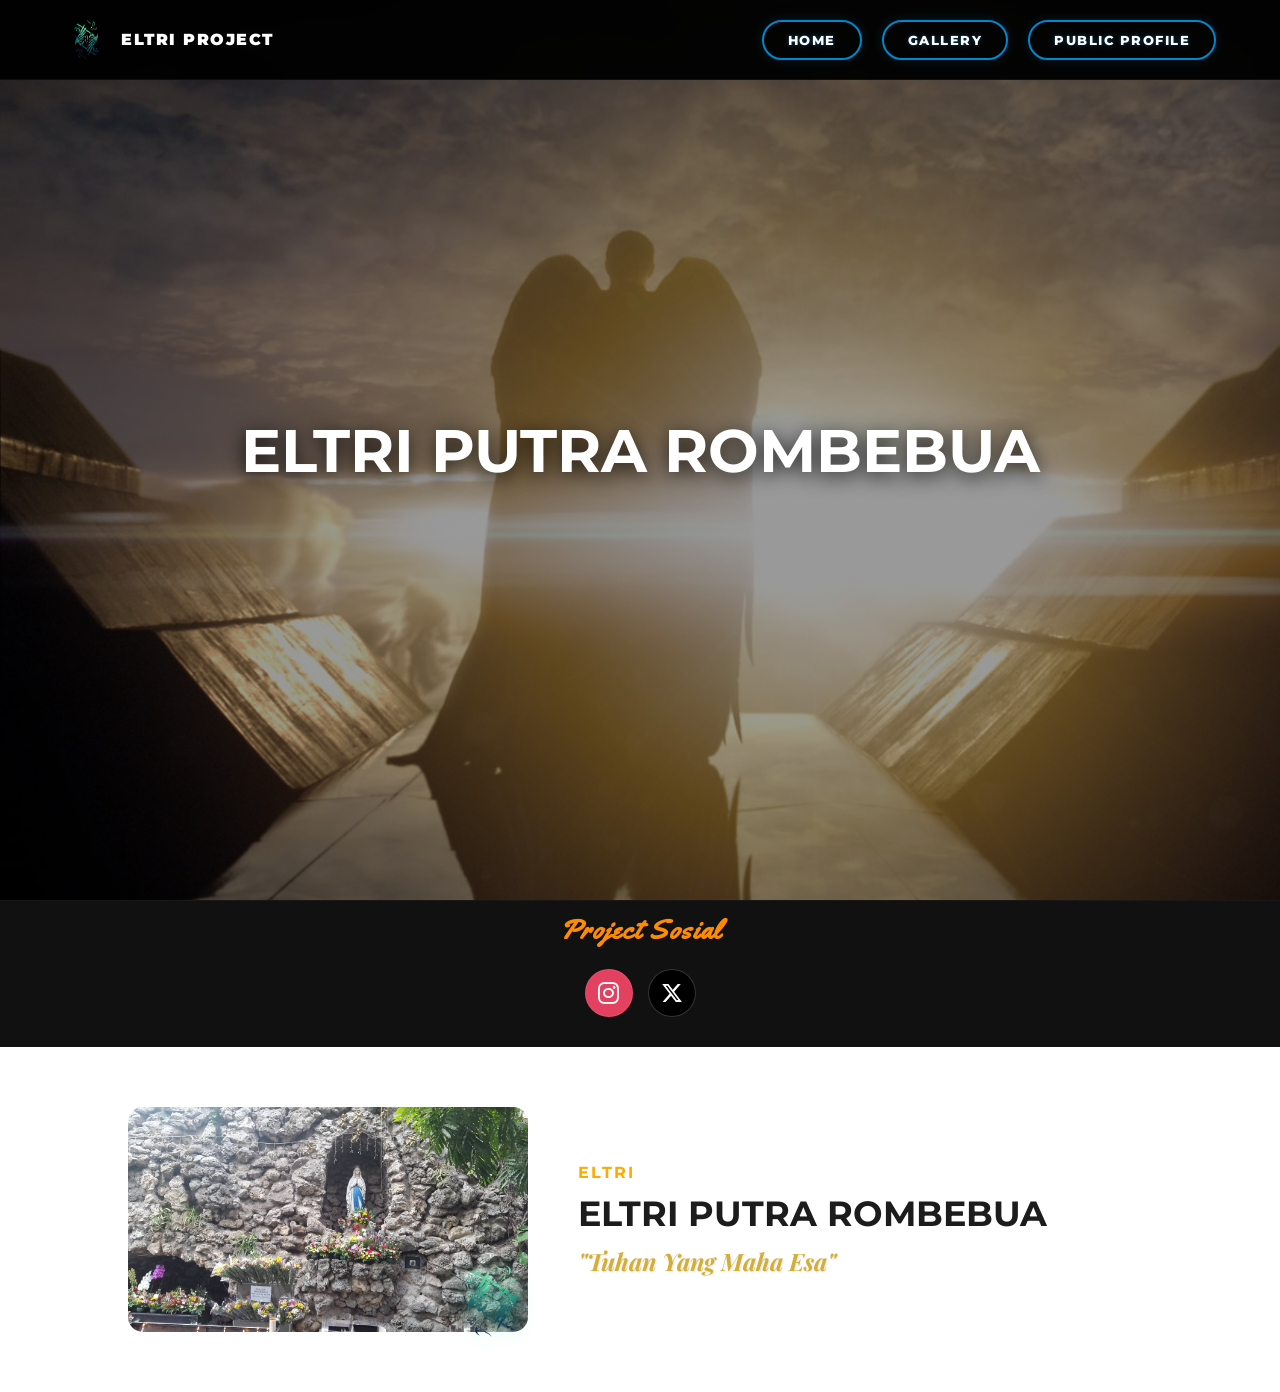
==== commit 3aa8e976: "Update index.html" ====
--- a/index.html
+++ b/index.html
@@ -131,4 +131,29 @@
     </div>
 </section>
 
+<script>
+    // 1. ANTI KLIK KANAN: Orang gak bisa klik kanan di web Abang
+    document.addEventListener('contextmenu', function(e) {
+        e.preventDefault();
+        alert('Eits! Dilarang mencuri kodingan ELTRI PROJECT! 😎🔥');
+    });
 
+    // 2. ANTI BLOCK TEKS / SELECT: Orang gak bisa nge-blok tulisan buat di-copy
+    document.addEventListener('selectstart', function(e) {
+        e.preventDefault();
+    });
+
+    // 3. LOCK F12 / INSPECT: Mematikan shortcut keyboard buat buka DevTools
+    document.addEventListener('keydown', function(e) {
+        if (e.key === "F12" || 
+            (e.ctrlKey && e.shiftKey && e.key === "I") || 
+            (e.ctrlKey && e.shiftKey && e.key === "C") || 
+            (e.ctrlKey && e.key === "U")) {
+            e.preventDefault();
+            alert('Fitur Inspect Element Dikunci, Bang! 🦾');
+        }
+    });
+</script>
+
+<script src="anti-curi.js"></script>
+</body>
--- a/style.css
+++ b/style.css
@@ -546,23 +546,93 @@
 }
 
 
+/* ==========================================================================
+   STYLE FOOTER SOSIAL MEDIA (FIXED ANDROID & ANTI-HIGHLIGHT)
+   ========================================================================== */
 .social-footer {
-    background-color: #111;
-    padding: 10px 0 30px 0; /* Angka 10px ini untuk mengecilkan jarak atas */
+    background-color: #111 !important;
+    padding: 10px 0 30px 0; /* Jarak atas tipis, jarak bawah aman */
     text-align: center;
+    width: 100%;
+    border-top: 1px solid rgba(255, 255, 255, 0.03);
 }
 
 .social-footer h3 {
-    margin-top: 0; /* Memastikan tidak ada jarak tambahan di atas tulisan */
+    margin-top: 0;
+    margin-bottom: 20px;
     font-family: 'Yellowtail', cursive; 
     color: #ff8c00;
     font-size: 28px;
+    letter-spacing: 1px;
 }
 
 .social-icons {
     display: flex;
     justify-content: center;
-    gap: 15px;
+    align-items: center;
+    gap: 15px; /* Sesuai setingan layout Abang */
+}
+
+/* Base Box Tombol Sosial Media (Android Friendly) */
+.social-icons a {
+    display: inline-flex;
+    align-items: center;
+    justify-content: center;
+    width: 48px;
+    height: 48px;
+    border-radius: 50%; /* Bentuk Bulat */
+    text-decoration: none;
+    transition: all 0.3s cubic-bezier(0.25, 0.8, 0.25, 1);
+    border: 1px solid rgba(255, 255, 255, 0.08);
+    
+    /* Kunci utama: Menghilangkan kotak biru jelek saat di-tap di HP Android */
+    -webkit-tap-highlight-color: transparent;
+}
+
+/* WARNA IKON GLOBAL (Dipaksa Putih & Ukuran Pas) */
+.social-icons a i {
+    color: #ffffff !important; 
+    font-size: 24px !important; /* Ukuran pas dan kelihatan gahar */
+    transition: all 0.3s ease;
+}
+
+/* --- TOMBOL INSTAGRAM (Warna Box & Efek Hover) --- */
+.social-icons a.instagram { 
+    background-color: #e4405f !important; /* Warna Background Box Asli Instagram */
+}
+.social-icons a.instagram:hover {
+    background: linear-gradient(45deg, #f09433, #e6683c, #dc2743, #cc2366, #bc1888) !important; /* Gradasi premium pas di-hover */
+    box-shadow: 0 0 20px rgba(228, 64, 95, 0.6);
+    transform: translateY(-4px) scale(1.05);
+}
+
+/* --- TOMBOL X LOGO (Warna Box & Efek Hover) --- */
+.social-icons a.x-logo {
+    background-color: #000000 !important; /* Box dasar hitam pekat khas X */
+    border: 1px solid rgba(255, 255, 255, 0.2);
+}
+.social-icons a.x-logo:hover {
+    background-color: #ffffff !important; /* Box berubah putih solid */
+    box-shadow: 0 0 20px rgba(255, 255, 255, 0.6);
+    border-color: #ffffff !important;
+    transform: translateY(-4px) scale(1.05);
+}
+/* Pas di-hover, ikon dalam X berubah hitam supaya kontras di atas box putih */
+.social-icons a.x-logo:hover i {
+    color: #000000 !important;
+}
+
+/* Styling Khusus untuk Ikon SVG X */
+.social-icons a.x-logo .svg-x {
+    width: 22px; /* Ukuran pas disamakan dengan Instagram */
+    height: 22px;
+    fill: #ffffff; /* Memaksa warna SVG jadi putih murni */
+    transition: all 0.3s ease;
+}
+
+/* Pas di-hover, warna logo dalam SVG berubah jadi hitam pekat */
+.social-icons a.x-logo:hover .svg-x {
+    fill: #000000;
 }
 
 .icon {
